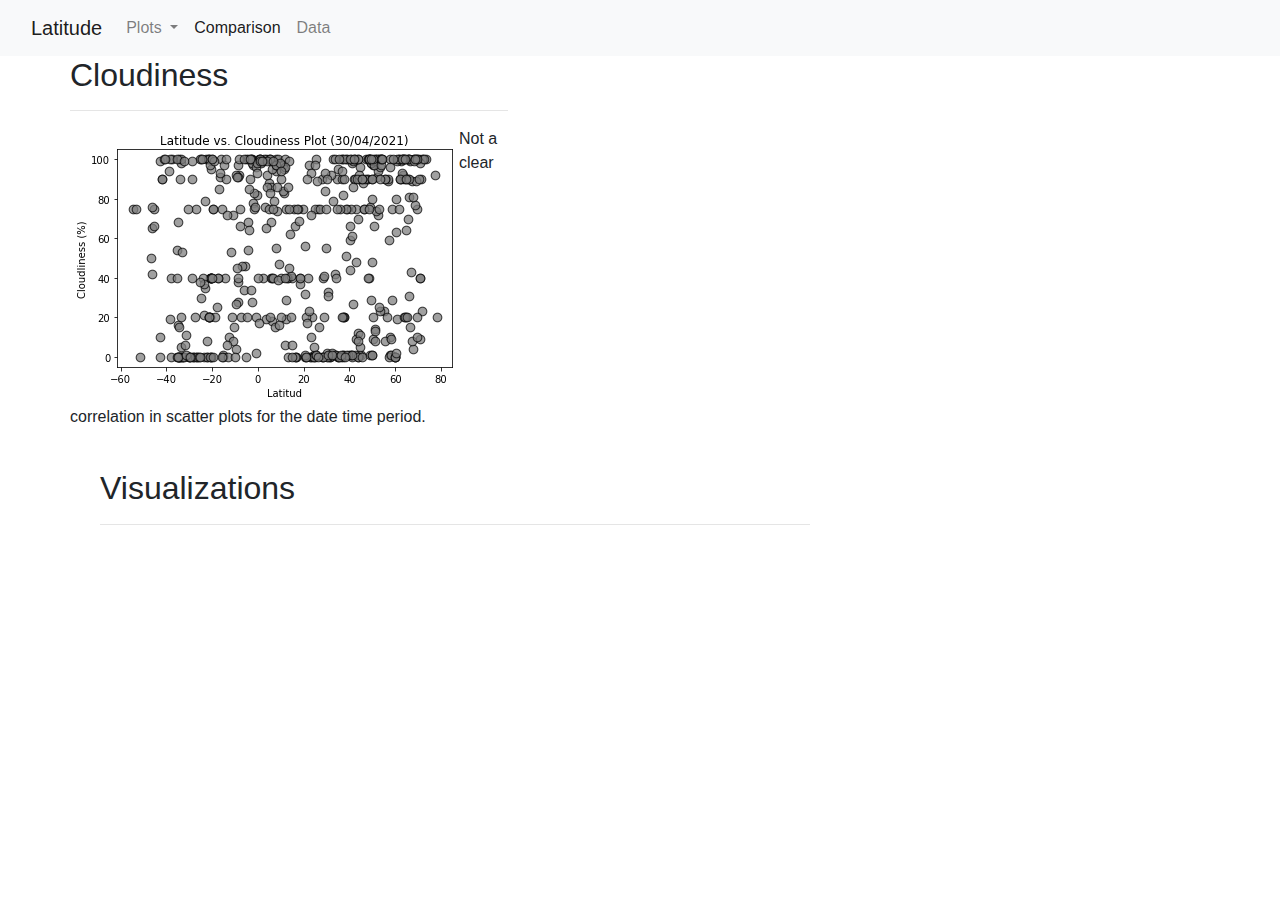
==== cloudiness.html @ 32841659 "landing page" ====
<!DOCTYPE html>
<html lang="en">
  <head>
        <meta charset="UTF-8">
        <title>Visualization | Latitude vs Cloudiness</title>
        <link rel="stylesheet" href="https://stackpath.bootstrapcdn.com/bootstrap/4.3.1/css/bootstrap.min.css" integrity="sha384-ggOyR0iXCbMQv3Xipma34MD+dH/1fQ784/j6cY/iJTQUOhcWr7x9JvoRxT2MZw1T" crossorigin="anonymous">
        <link rel="stylesheet" href="style.css">
    </head>

<body>

    <nav class="navbar navbar-expand-lg navbar-light bg-light">
      <div class="container-fluid">
        <a class="navbar-brand" href="#">Latitude</a>
        <button class="navbar-toggler" type="button" data-toggle="collapse" data-target="#navbarSupportedContent" aria-controls="navbarSupportedContent" aria-expanded="false" aria-label="Toggle navigation"> 
          <span class="navbar-toggler-icon"></span>
        </button>
        <div class="collapse navbar-collapse" id="navbarSupportedContent">
          <ul class="navbar-nav me-auto mb-2 mb-lg-0">
            <li class="nav-item dropdown">
              <a class="nav-link dropdown-toggle" href="#" id="navbarDropdown" role="button" data-bs-toggle="dropdown" aria-expanded="false">
                Plots
              </a>
              <ul class="dropdown-menu" aria-labelledby="navbarDropdown">
                <li><a class="dropdown-item" href="temperature.html">Max Temperature</a></li>
                <li><a class="dropdown-item" href="humidity.html">Humidity/</a></li>
                  <li><a class="dropdown-item" href="cloudiness.html">Cloudiness</a></li>
                <li><a class="dropdown-item" href="wind_speed.html">Wind Speed</a></li>
              </ul>
            </li>
            <li class="nav-item">
              <a class="nav-link active" aria-current="page" href="comparison.html">Comparison</a>
            </li>
            <li class="nav-item">
              <a class="nav-link" href="data.html">Data</a>
            </li>
          </ul>
        </div>
      </div>
    </nav>
    
    <!--Creating a grid / Remember: Container - Row - Column-->
    <div class="container">
        <div class="row">
                <div class="Panel-body">
                    
                    <h2>Cloudiness</h2>
                    <hr>
                    <img class="image" src="Images/Latitude vs. Cloudiness Plot.png" alt="Cloudiness" align="left" >
                    <p class="p1">Not a clear correlation in scatter plots for the date time period.</p>
                    <br>
                </div>
        </div>
        
        <div class="col-sm-12 col-md-8 col-lg-8">
                <div class="Panel-body">
                    
                    <h2>Visualizations</h2>
                    <hr>

                    <div class="row">
                        <div class="col-sm-12 col-md-4 col-lg-4"><a href="temperature.html"><img class="img img-responsive" src="Figures/fig1_SP_Lat_vs_Tem.png"style="width:100%" alt=""></a></div>
                        <div class="ccol-sm-12 col-md-4 col-lg-4"><a href="humidity.html"><img class="img img-responsive" src="Figures/fig2_SP_Lat_vs_Hum.png"style="width:100%" alt=""></a></div>
                    </div>
                    <div class="row">
                        <div class="col-sm-12 col-md-4 col-lg-4"><a href="cloudiness.html"><img class="img img-responsive" src="Figures/fig3_SP_Lat_vs_Cloud.png"style="width:100%" alt=""></a></div>
                        <div class="col-sm-12 col-md-4 col-lg-4"><a href="windspeed.html"><img class="img img-responsive" src="Figures/fig4_SP_Lat_vs_Wind.png"style="width:100%" alt=""></a></div>
                    </div>
            </div>
        </div>
    </div>
    <script src="https://code.jquery.com/jquery-3.3.1.slim.min.js" integrity="sha384-q8i/X+965DzO0rT7abK41JStQIAqVgRVzpbzo5smXKp4YfRvH+8abtTE1Pi6jizo" crossorigin="anonymous"></script>
    <script src="https://cdnjs.cloudflare.com/ajax/libs/popper.js/1.14.7/umd/popper.min.js" integrity="sha384-UO2eT0CpHqdSJQ6hJty5KVphtPhzWj9WO1clHTMGa3JDZwrnQq4sF86dIHNDz0W1" crossorigin="anonymous"></script>
    <script src="https://stackpath.bootstrapcdn.com/bootstrap/4.3.1/js/bootstrap.min.js" integrity="sha384-JjSmVgyd0p3pXB1rRibZUAYoIIy6OrQ6VrjIEaFf/nJGzIxFDsf4x0xIM+B07jRM" crossorigin="anonymous"></script>
  
</body>
</html>
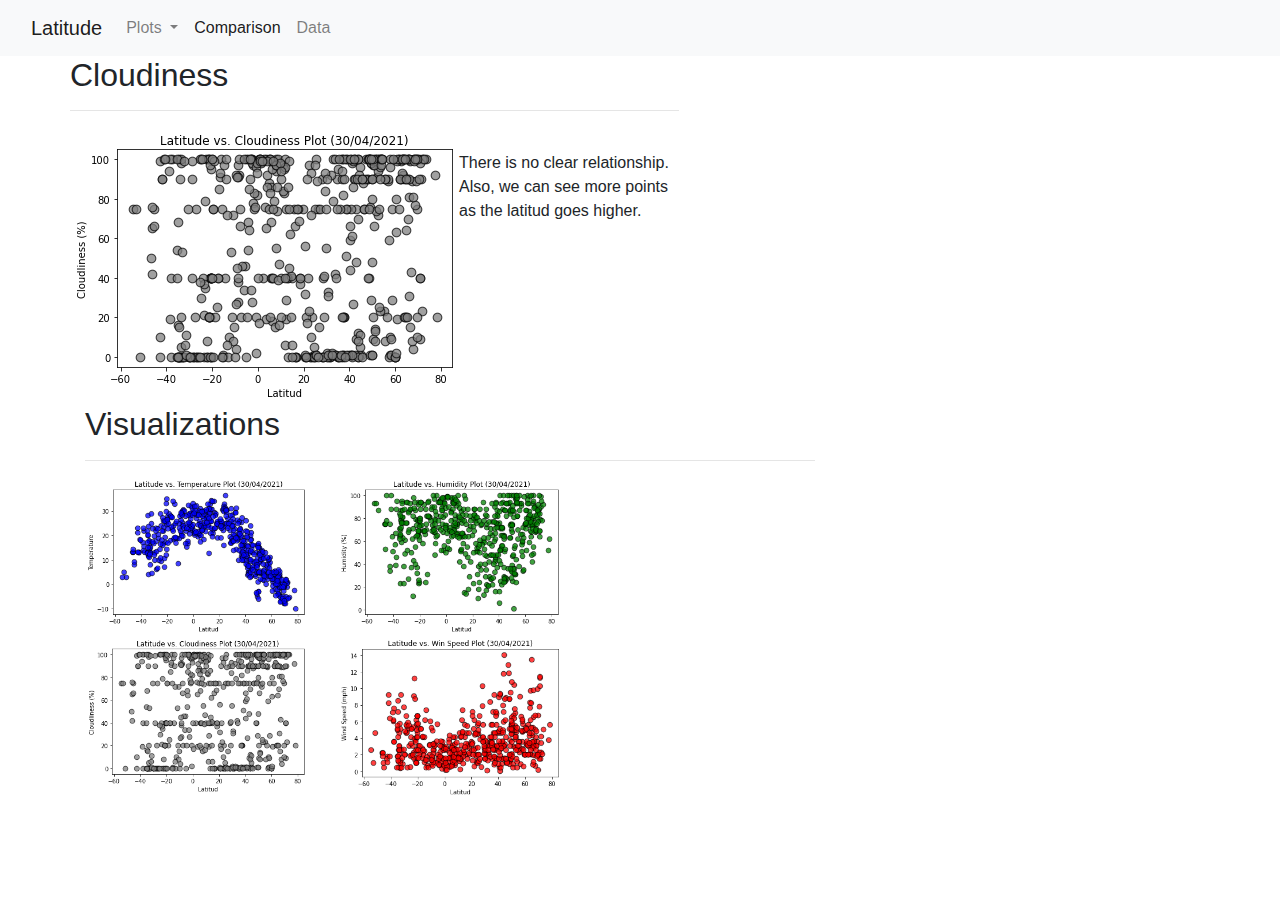
==== commit 289dbeab: "plots pages" ====
--- a/cloudiness.html
+++ b/cloudiness.html
@@ -1,4 +1,3 @@
-  
 <!DOCTYPE html>
 <html lang="en">
   <head>
@@ -40,7 +39,6 @@
       </div>
     </nav>
     
-    <!--Creating a grid / Remember: Container - Row - Column-->
     <div class="container">
         <div class="row">
                 <div class="Panel-body">
@@ -48,26 +46,27 @@
                     <h2>Cloudiness</h2>
                     <hr>
                     <img class="image" src="Images/Latitude vs. Cloudiness Plot.png" alt="Cloudiness" align="left" >
-                    <p class="p1">Not a clear correlation in scatter plots for the date time period.</p>
+                    <br>
+                    <p class="p1">There is no clear relationship. Also, we can see more points as the latitud goes higher.</p>
                     <br>
                 </div>
-        </div>
         
         <div class="col-sm-12 col-md-8 col-lg-8">
-                <div class="Panel-body">
-                    
-                    <h2>Visualizations</h2>
-                    <hr>
+          <div class="Panel-body">
+              
+              <h2>Visualizations</h2>
+              <hr>
 
-                    <div class="row">
-                        <div class="col-sm-12 col-md-4 col-lg-4"><a href="temperature.html"><img class="img img-responsive" src="Figures/fig1_SP_Lat_vs_Tem.png"style="width:100%" alt=""></a></div>
-                        <div class="ccol-sm-12 col-md-4 col-lg-4"><a href="humidity.html"><img class="img img-responsive" src="Figures/fig2_SP_Lat_vs_Hum.png"style="width:100%" alt=""></a></div>
-                    </div>
-                    <div class="row">
-                        <div class="col-sm-12 col-md-4 col-lg-4"><a href="cloudiness.html"><img class="img img-responsive" src="Figures/fig3_SP_Lat_vs_Cloud.png"style="width:100%" alt=""></a></div>
-                        <div class="col-sm-12 col-md-4 col-lg-4"><a href="windspeed.html"><img class="img img-responsive" src="Figures/fig4_SP_Lat_vs_Wind.png"style="width:100%" alt=""></a></div>
-                    </div>
-            </div>
+              <div class="row">
+                  <div class="col-sm-12 col-md-4 col-lg-4"><a href="temperature.html"><img class="img img-responsive" src="Images/Latitude vs. Temperature Plot.png" style="width:100%" alt="Temperature"></a></div>
+                  <div class="ccol-sm-12 col-md-4 col-lg-4"><a href="humidity.html"><img class="img img-responsive" src="Images/Latitude vs. Humidity Plot.png" style="width:100%" alt="Humidity"></a></div>
+              </div>
+              <div class="row">
+                  <div class="col-sm-12 col-md-4 col-lg-4"><a href="cloudiness.html"><img class="img img-responsive" src="Images/Latitude vs. Cloudiness Plot.png" style="width:100%" alt="Cloudiness"></a></div>
+                  <div class="col-sm-12 col-md-4 col-lg-4"><a href="windspeed.html"><img class="img img-responsive" src="Images/Latitude vs. Wind Speed Plot.png" style="width:100%" alt="Wind Speed"></a></div>
+              </div>
+        </div>
+  </div>
         </div>
     </div>
     <script src="https://code.jquery.com/jquery-3.3.1.slim.min.js" integrity="sha384-q8i/X+965DzO0rT7abK41JStQIAqVgRVzpbzo5smXKp4YfRvH+8abtTE1Pi6jizo" crossorigin="anonymous"></script>
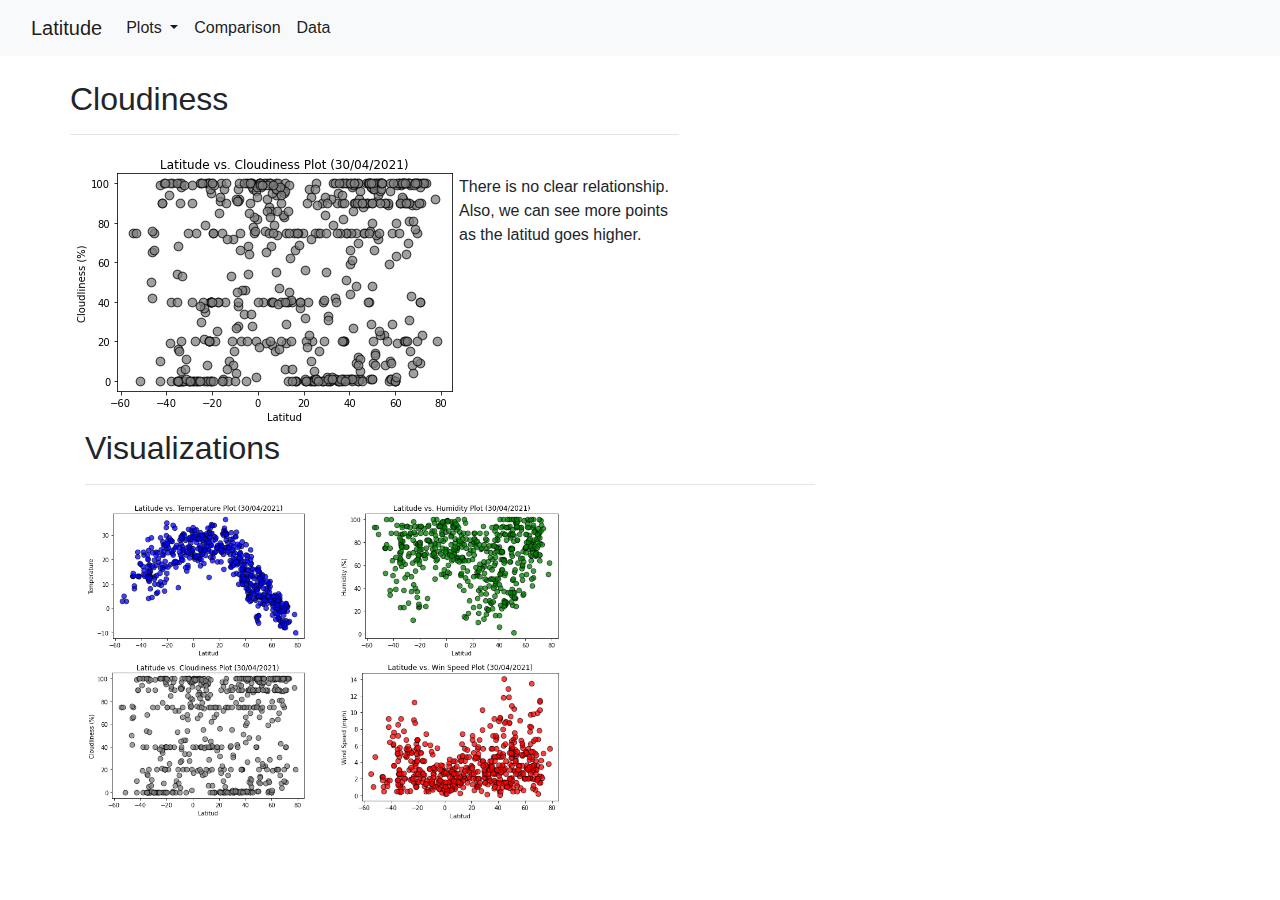
==== commit 4a36275f: "table format and dropnas" ====
--- a/cloudiness.html
+++ b/cloudiness.html
@@ -11,19 +11,19 @@
 
     <nav class="navbar navbar-expand-lg navbar-light bg-light">
       <div class="container-fluid">
-        <a class="navbar-brand" href="#">Latitude</a>
+        <a class="navbar-brand" href="index.html">Latitude</a>
         <button class="navbar-toggler" type="button" data-toggle="collapse" data-target="#navbarSupportedContent" aria-controls="navbarSupportedContent" aria-expanded="false" aria-label="Toggle navigation"> 
           <span class="navbar-toggler-icon"></span>
         </button>
         <div class="collapse navbar-collapse" id="navbarSupportedContent">
           <ul class="navbar-nav me-auto mb-2 mb-lg-0">
             <li class="nav-item dropdown">
-              <a class="nav-link dropdown-toggle" href="#" id="navbarDropdown" role="button" data-bs-toggle="dropdown" aria-expanded="false">
+              <a class="nav-link dropdown-toggle active" href="#" id="navbarDropdown" role="button" data-toggle="dropdown" aria-expanded="false">
                 Plots
               </a>
               <ul class="dropdown-menu" aria-labelledby="navbarDropdown">
                 <li><a class="dropdown-item" href="temperature.html">Max Temperature</a></li>
-                <li><a class="dropdown-item" href="humidity.html">Humidity/</a></li>
+                <li><a class="dropdown-item" href="humidity.html">Humidity</a></li>
                   <li><a class="dropdown-item" href="cloudiness.html">Cloudiness</a></li>
                 <li><a class="dropdown-item" href="wind_speed.html">Wind Speed</a></li>
               </ul>
@@ -32,7 +32,7 @@
               <a class="nav-link active" aria-current="page" href="comparison.html">Comparison</a>
             </li>
             <li class="nav-item">
-              <a class="nav-link" href="data.html">Data</a>
+              <a class="nav-link active" href="data.html">Data</a>
             </li>
           </ul>
         </div>
@@ -42,7 +42,7 @@
     <div class="container">
         <div class="row">
                 <div class="Panel-body">
-                    
+                    <br>
                     <h2>Cloudiness</h2>
                     <hr>
                     <img class="image" src="Images/Latitude vs. Cloudiness Plot.png" alt="Cloudiness" align="left" >
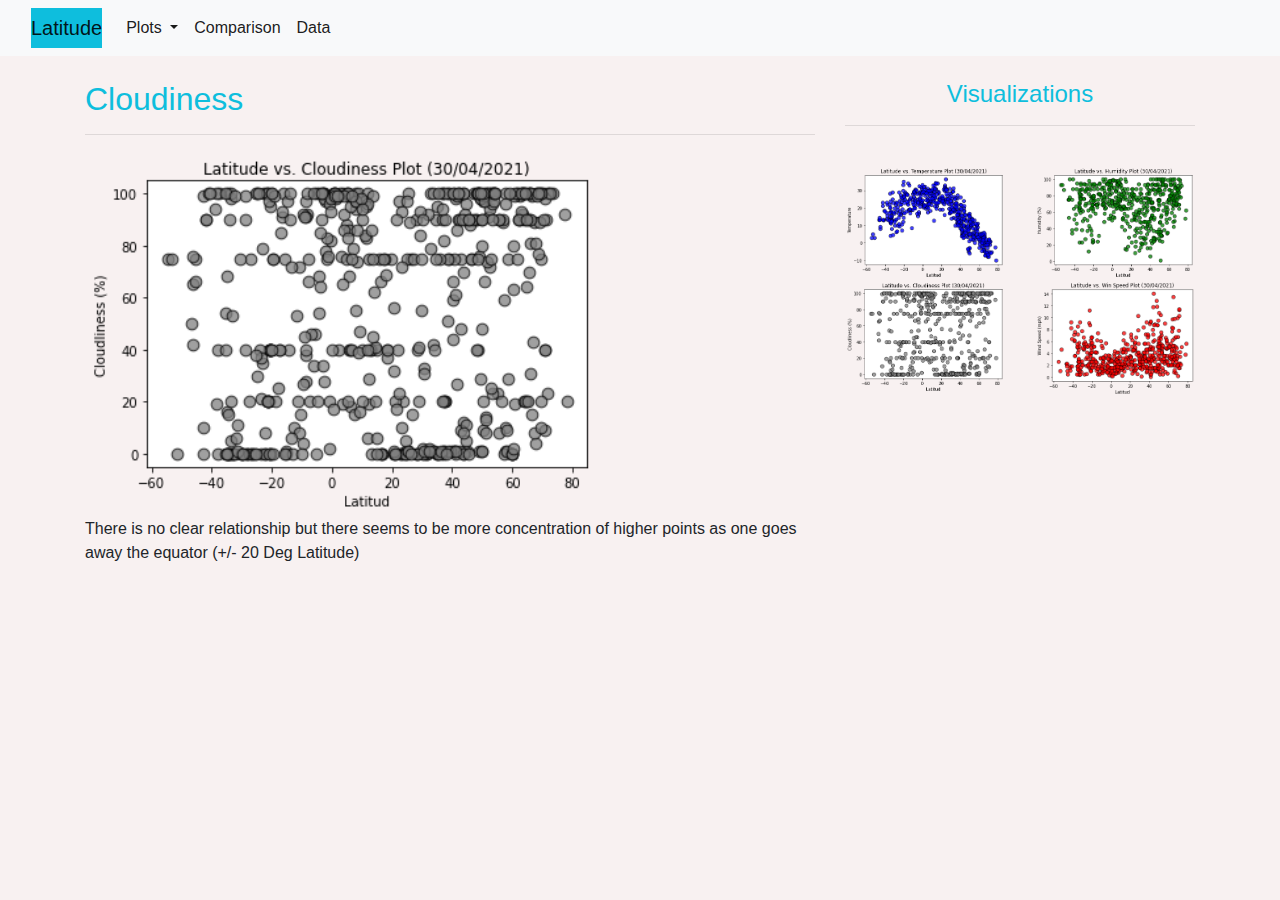
==== commit bef028ad: "update" ====
--- a/cloudiness.html
+++ b/cloudiness.html
@@ -4,7 +4,7 @@
         <meta charset="UTF-8">
         <title>Visualization | Latitude vs Cloudiness</title>
         <link rel="stylesheet" href="https://stackpath.bootstrapcdn.com/bootstrap/4.3.1/css/bootstrap.min.css" integrity="sha384-ggOyR0iXCbMQv3Xipma34MD+dH/1fQ784/j6cY/iJTQUOhcWr7x9JvoRxT2MZw1T" crossorigin="anonymous">
-        <link rel="stylesheet" href="style.css">
+        <link rel="stylesheet" href="styles.css">
     </head>
 
 <body>
@@ -25,7 +25,7 @@
                 <li><a class="dropdown-item" href="temperature.html">Max Temperature</a></li>
                 <li><a class="dropdown-item" href="humidity.html">Humidity</a></li>
                   <li><a class="dropdown-item" href="cloudiness.html">Cloudiness</a></li>
-                <li><a class="dropdown-item" href="wind_speed.html">Wind Speed</a></li>
+                <li><a class="dropdown-item" href="windspeed.html">Wind Speed</a></li>
               </ul>
             </li>
             <li class="nav-item">
@@ -40,35 +40,30 @@
     </nav>
     
     <div class="container">
-        <div class="row">
-                <div class="Panel-body">
-                    <br>
-                    <h2>Cloudiness</h2>
-                    <hr>
-                    <img class="image" src="Images/Latitude vs. Cloudiness Plot.png" alt="Cloudiness" align="left" >
-                    <br>
-                    <p class="p1">There is no clear relationship. Also, we can see more points as the latitud goes higher.</p>
-                    <br>
-                </div>
-        
-        <div class="col-sm-12 col-md-8 col-lg-8">
-          <div class="Panel-body">
-              
-              <h2>Visualizations</h2>
-              <hr>
-
-              <div class="row">
-                  <div class="col-sm-12 col-md-4 col-lg-4"><a href="temperature.html"><img class="img img-responsive" src="Images/Latitude vs. Temperature Plot.png" style="width:100%" alt="Temperature"></a></div>
-                  <div class="ccol-sm-12 col-md-4 col-lg-4"><a href="humidity.html"><img class="img img-responsive" src="Images/Latitude vs. Humidity Plot.png" style="width:100%" alt="Humidity"></a></div>
-              </div>
-              <div class="row">
-                  <div class="col-sm-12 col-md-4 col-lg-4"><a href="cloudiness.html"><img class="img img-responsive" src="Images/Latitude vs. Cloudiness Plot.png" style="width:100%" alt="Cloudiness"></a></div>
-                  <div class="col-sm-12 col-md-4 col-lg-4"><a href="windspeed.html"><img class="img img-responsive" src="Images/Latitude vs. Wind Speed Plot.png" style="width:100%" alt="Wind Speed"></a></div>
-              </div>
+      <div class="row">
+        <div class="col-md-8">
+          <br>
+          <h2>Cloudiness</h2>
+          <hr>
+          <img class="image" src="Images/Latitude vs. Cloudiness Plot.png" alt="Cloudiness" style="width:70%" align ="center">
+          <br>
+          <p class="p1">There is no clear relationship but there seems to be more concentration of higher 
+          points as one goes away the equator (+/- 20 Deg Latitude)
+          </p>
+          <br>
         </div>
-  </div>
-        </div>
-    </div>
+        <div class="col-md-4">
+         <br>
+         <h4>Visualizations</h4>
+         <hr>
+         <br>
+          <div class="row">
+           <div class="col-3 col-sm-6 col-md-6"><a href="temperature.html"><img class="img img-responsive" src="Images/Latitude vs. Temperature Plot.png" style="width:100%" alt="Temperature"></a></div>
+           <div class="col-3 col-sm-6 col-md-6"><a href="humidity.html"><img class="img img-responsive" src="Images/Latitude vs. Humidity Plot.png" style="width:100%" alt="Humidity"></a></div>
+           <div class="col-3 col-sm-6 col-md-6"><a href="cloudiness.html"><img class="img img-responsive" src="Images/Latitude vs. Cloudiness Plot.png" style="width:100%" alt="Cloudiness"></a></div>
+           <div class="col-3 col-sm-6 col-md-6"><a href="windspeed.html"><img class="img img-responsive" src="Images/Latitude vs. Wind Speed Plot.png" style="width:100%" alt="Wind Speed"></a></div>
+          </div>
+      </div>
     <script src="https://code.jquery.com/jquery-3.3.1.slim.min.js" integrity="sha384-q8i/X+965DzO0rT7abK41JStQIAqVgRVzpbzo5smXKp4YfRvH+8abtTE1Pi6jizo" crossorigin="anonymous"></script>
     <script src="https://cdnjs.cloudflare.com/ajax/libs/popper.js/1.14.7/umd/popper.min.js" integrity="sha384-UO2eT0CpHqdSJQ6hJty5KVphtPhzWj9WO1clHTMGa3JDZwrnQq4sF86dIHNDz0W1" crossorigin="anonymous"></script>
     <script src="https://stackpath.bootstrapcdn.com/bootstrap/4.3.1/js/bootstrap.min.js" integrity="sha384-JjSmVgyd0p3pXB1rRibZUAYoIIy6OrQ6VrjIEaFf/nJGzIxFDsf4x0xIM+B07jRM" crossorigin="anonymous"></script>
--- a/styles.css
+++ b/styles.css
@@ -0,0 +1,98 @@
+
+/* Giving the body the specified background color */
+body {
+  background-color: #f7efefde;
+}
+
+/* adding font sizes for the h1 and h3 elements we'll be using */
+h2 {
+  /* font-size: 80px; */
+  color: #0ebedd; 
+}
+
+h3 {
+  color: #0ebedd;
+}
+
+h4 {
+  color: #0ebedd;
+  text-align: center;
+}
+
+
+/* Giving our navbar some padding and a background color */
+.navbar-brand {
+  /* padding: 10px; */
+  background: #0ebedd;
+  color: rgb(255, 255, 255);
+}
+
+/* Making our navbar li's inline-block elements this makes it so we can have multiple on the same line. Floats could have been used too */
+/* .navbar li {
+  display: inline-block;
+  padding: 10px;
+  margin-right: 10px;
+  margin-left: 10px;
+  cursor: pointer;
+  background: ##08bd69;
+  border-radius: 3px;
+} */
+
+/* Getting rid of the default link styles here */
+.navbar li a {
+  color: #000;
+  text-decoration: none;
+}
+
+/* Styling the header, giving it a height, a background color, and some top padding */
+.header {
+  height: 200px;
+  padding-top: 20px;
+  background: #cdcdcd;
+}
+
+/* Centering our h1 tag inside our header, giving it a little padding, removing its margin */
+.header h2 {
+  padding: 60px;
+  margin: 0;
+  color: #000;
+  text-align: center;
+}
+
+.header h4 {
+  padding: 20px;
+  margin: 0;
+  color: #cdcdcd;
+  text-align: center;
+}
+
+/* Giving the .post element margin on 3 sides */
+.post {
+  margin-top: 50px;
+  margin-right: 100px;
+  margin-left: 100px;
+}
+
+#nav-select {
+  visibility: hidden;
+}
+
+/* Adding media queries to show the drop-down, and hide the navbar when the screen is smaller than 480 pixels */
+@media (max-width: 480px) {
+  .navbar li {
+    padding: 10px;
+  }
+
+  .post {
+    margin-right: 30px;
+    margin-left: 30px;
+  }
+
+  .navbar ul {
+    visibility: hidden;
+  }
+
+  #nav-select {
+    visibility: visible;
+  }
+}
